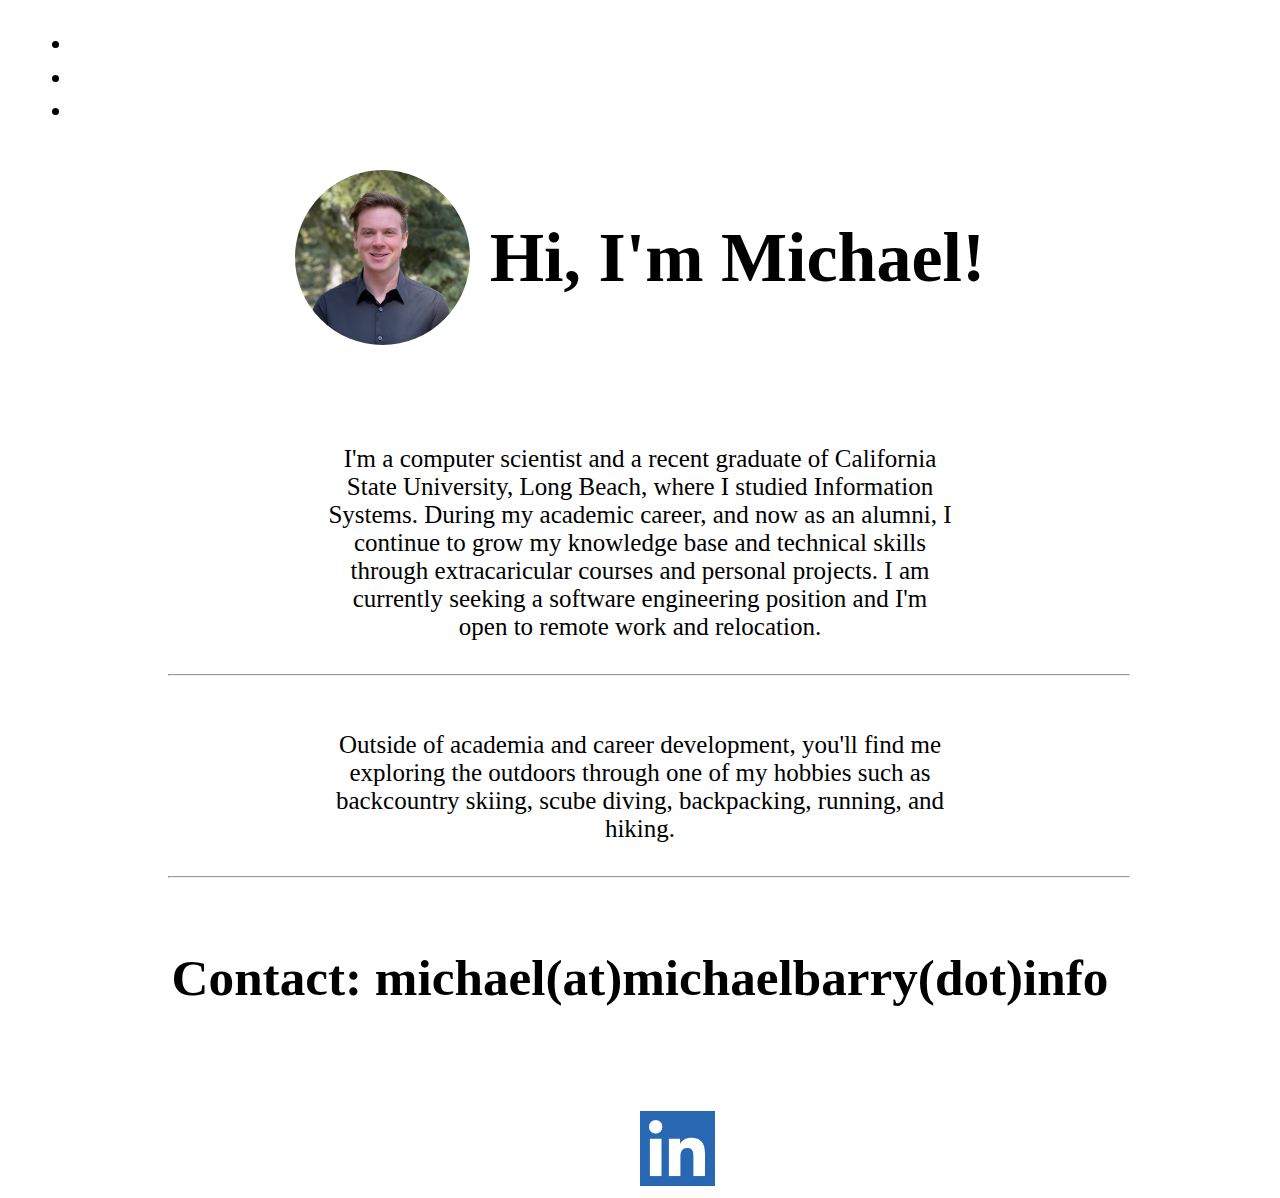
==== index.html @ 8eecc1ee "fixed typo" ====
<!DOCTYPE html>
<html lang="en">

<head>
    <meta charset="UTF-8">
    <meta name="viewport" content="width=device-width, initial-scale=1">

    <!-- Bootstrap CSS -->
    <link href="https://cdn.jsdelivr.net/npm/bootstrap@5.0.1/dist/css/bootstrap.min.css" rel="stylesheet"
        integrity="sha384-+0n0xVW2eSR5OomGNYDnhzAbDsOXxcvSN1TPprVMTNDbiYZCxYbOOl7+AMvyTG2x" crossorigin="anonymous">
    <link rel="stylesheet" href="main.css">

    <title>Michael Barry</title>
</head>
<header>
    <nav>
        <ul class="nav justify-content-center">
            <li class="nav-item">
                <a class="nav-link" href="index.html">About</a>
            </li>
            <li class="nav-item">
                <a class="nav-link" href="projects.html">Projects</a>
            </li>
            <li class="nav-item">
                <a class="nav-link" href="cv.html">CV</a>
            </li>
        </ul>
    </nav>
</header>

<body class="bg-dark">
    <main>
        <div id="photo">
            <img class="profilePic" src="assets/me1.jpeg" alt="Photo of me!">
            <h1 class="text-light">Hi, I'm Michael!</h1>
        </div>
        <div class="ai">
            <p class="text-light">I'm a computer scientist and a recent graduate of California State University, Long
                Beach, where I studied Information Systems. During my academic career, and now as an alumni, I continue
                to grow my knowledge base and technical skills through extracaricular courses and personal projects. I
                am
                currently seeking a software engineering position and I'm open to remote work and relocation.</p>
        </div>
        <hr>
        <div class="ai">
            <p class="text-light">Outside of academia and career development, you'll find me exploring the outdoors
                through one of my hobbies such as backcountry skiing, scube diving, backpacking, running, and hiking.
            </p>
        </div>
        <hr>
        <div id="contactDiv">
            <h1 id="contactLabel" class="text-light">Contact: michael(at)michaelbarry(dot)info</h1>
        </div>
    </main>

    <!-- Bootstrap Popper bundle -->
    <script src="https://cdn.jsdelivr.net/npm/bootstrap@5.0.1/dist/js/bootstrap.bundle.min.js"
        integrity="sha384-gtEjrD/SeCtmISkJkNUaaKMoLD0//ElJ19smozuHV6z3Iehds+3Ulb9Bn9Plx0x4"
        crossorigin="anonymous"></script>
</body>
<footer>
    <a href="https://github.com/mi-barry" target="_blank">
        <img class="footerImages" src="assets/gitlight.png" alt="Link to my Github profile.">
    </a>
    <a href="https://www.linkedin.com/in/michael-barry-663a85113/" target="_blank">
        <img class="footerImages" src="assets/linkedin.png" alt="Link to my Linkedin profile.">
    </a>
</footer>

</html>
---- main.css ----
body {
    padding-top: 0.75vh;
}

main {
    display: flexbox;
    justify-content: center;
}

hr {
    margin-left: 12.5vw;
    color: white;
    width: 75vw;
    margin-bottom: -45px;
}

div {
    display: flex;
    justify-content: center;
    align-items: center;
}

footer {
    margin-top: 70px;
    display: flex;
    justify-content: center;
}

.nav-item {
    margin-bottom: 0.75vh;
    margin-right: 25px;
    margin-left: 25px;
    font-size: x-large;
}
.nav-item > a {
    border-bottom: 1px solid transparent;
}

.nav-item > a:hover {
    color: rgb(28, 174, 250);
    border-bottom: 1px solid rgb(28, 174, 250);
}

.nav-link {
    color: white;
}

.profilePic {
    margin-right: 20px;
    width: 175px;
    height: 175px;
    border-radius: 50%;
}

.ai {
    margin-top: 75px;
    margin-left: 25vw;
    margin-right: 25vw;
    font-size: 25px;
    text-align: center;
}

.footerImages {
    width: 75px;
    height: 75px;
    margin-right: 30px;
}

#contactDiv {
    margin-top: 80px;
}

#contactLabel {
    font-size: 4vw;
}

@media (min-width: 770px) {
    h1 {
        font-size: 70px;
    }
    main {
        margin-top: 5vh;
    }
}

@media (max-width: 770px) {
    h1 {
        font-size: 50px;
    }
    main {
        margin-top: 5vh;
    }
    img {
        width: 130px;
        height: 130px;
    }
    .ai {
        margin-top: 50px;
        margin-left: 15vw;
        margin-right: 15vw;
    }
    hr {
        margin-bottom: -20px;
    }
    #contactDiv {
        margin-top: 50px;
    }
}

@media (max-width: 620px) {
    .nav-item {
        margin-right: 10px;
        margin-left: 10px;
        font-size: medium;
    }
    main {
        margin-top: 2.5vh;
    }
    h1 {
        font-size: 35px;
    }
    .profilePic {
        width: 100px;
        height: 100px;
    }
    .ai {
        margin-top: 30px;
        font-size: 15px;
    }
    hr {
        margin-bottom: 10px;
    }
    #contactDiv {
        margin-top: 20px;
    }
}

@media (max-width: 550px) {
    .nav-item {
        margin-right: 0;
        margin-left: 0;
    }
    main {
        margin-top: 1.25vh;
    }
    h1 {
        font-size: 20px;
    }
    .profilePic {
            height: 75px;
            width: 75px;
    }
}
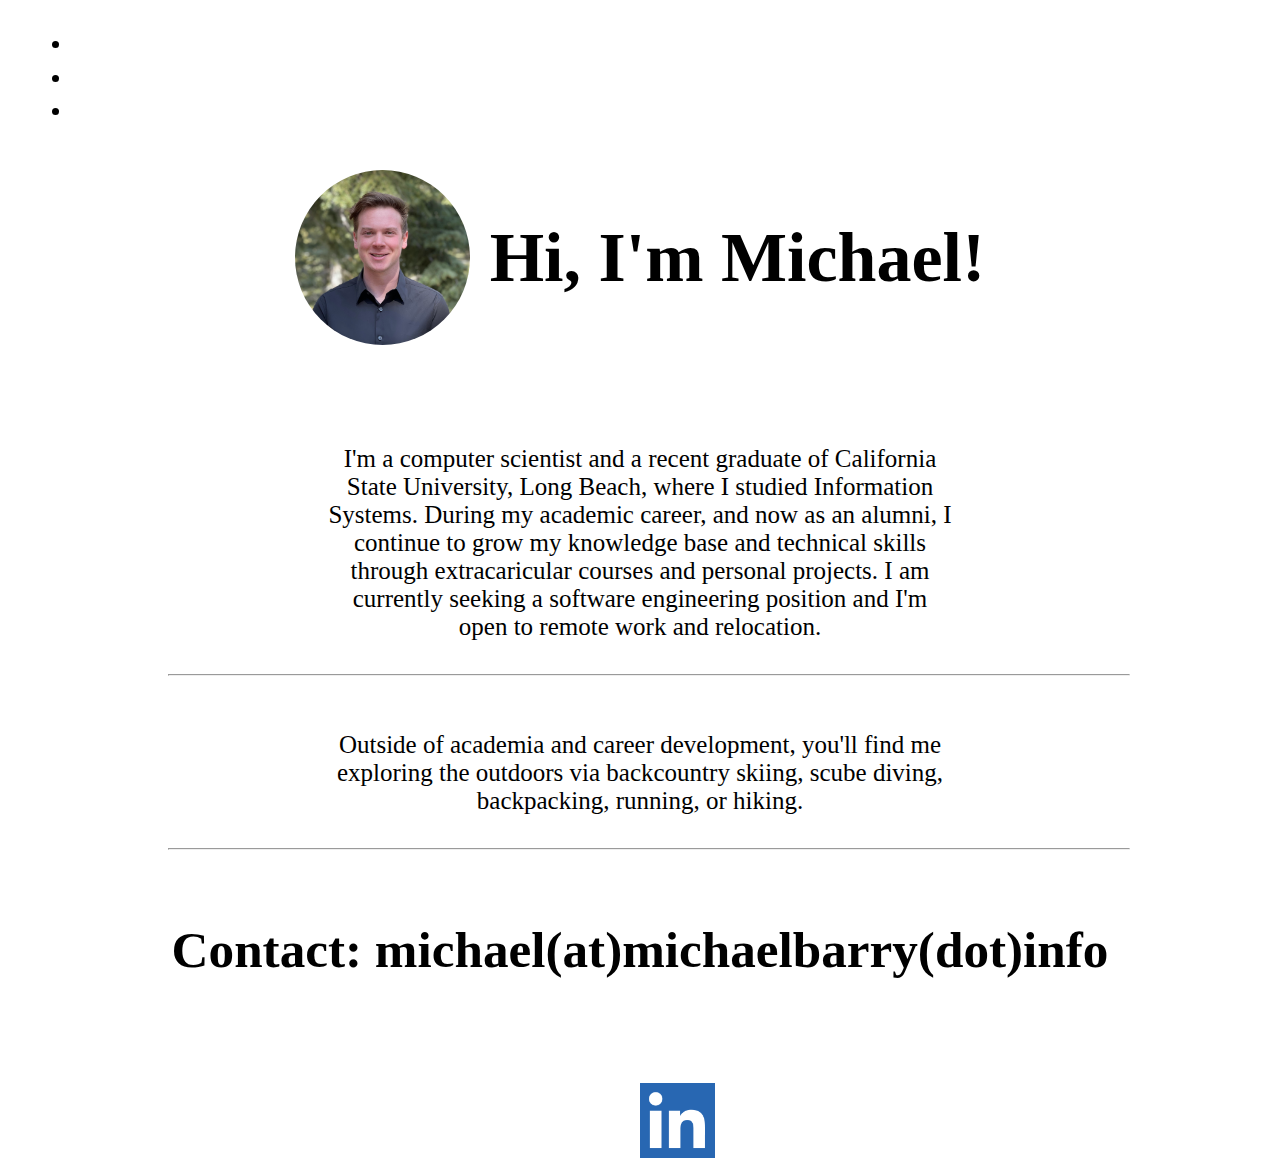
==== commit 672923ae: "update about me" ====
--- a/index.html
+++ b/index.html
@@ -43,8 +43,8 @@
         </div>
         <hr>
         <div class="ai">
-            <p class="text-light">Outside of academia and career development, you'll find me exploring the outdoors
-                through one of my hobbies such as backcountry skiing, scube diving, backpacking, running, and hiking.
+            <p class="text-light">Outside of academia and career development, you'll find me exploring the outdoors via
+                backcountry skiing, scube diving, backpacking, running, or hiking.
             </p>
         </div>
         <hr>
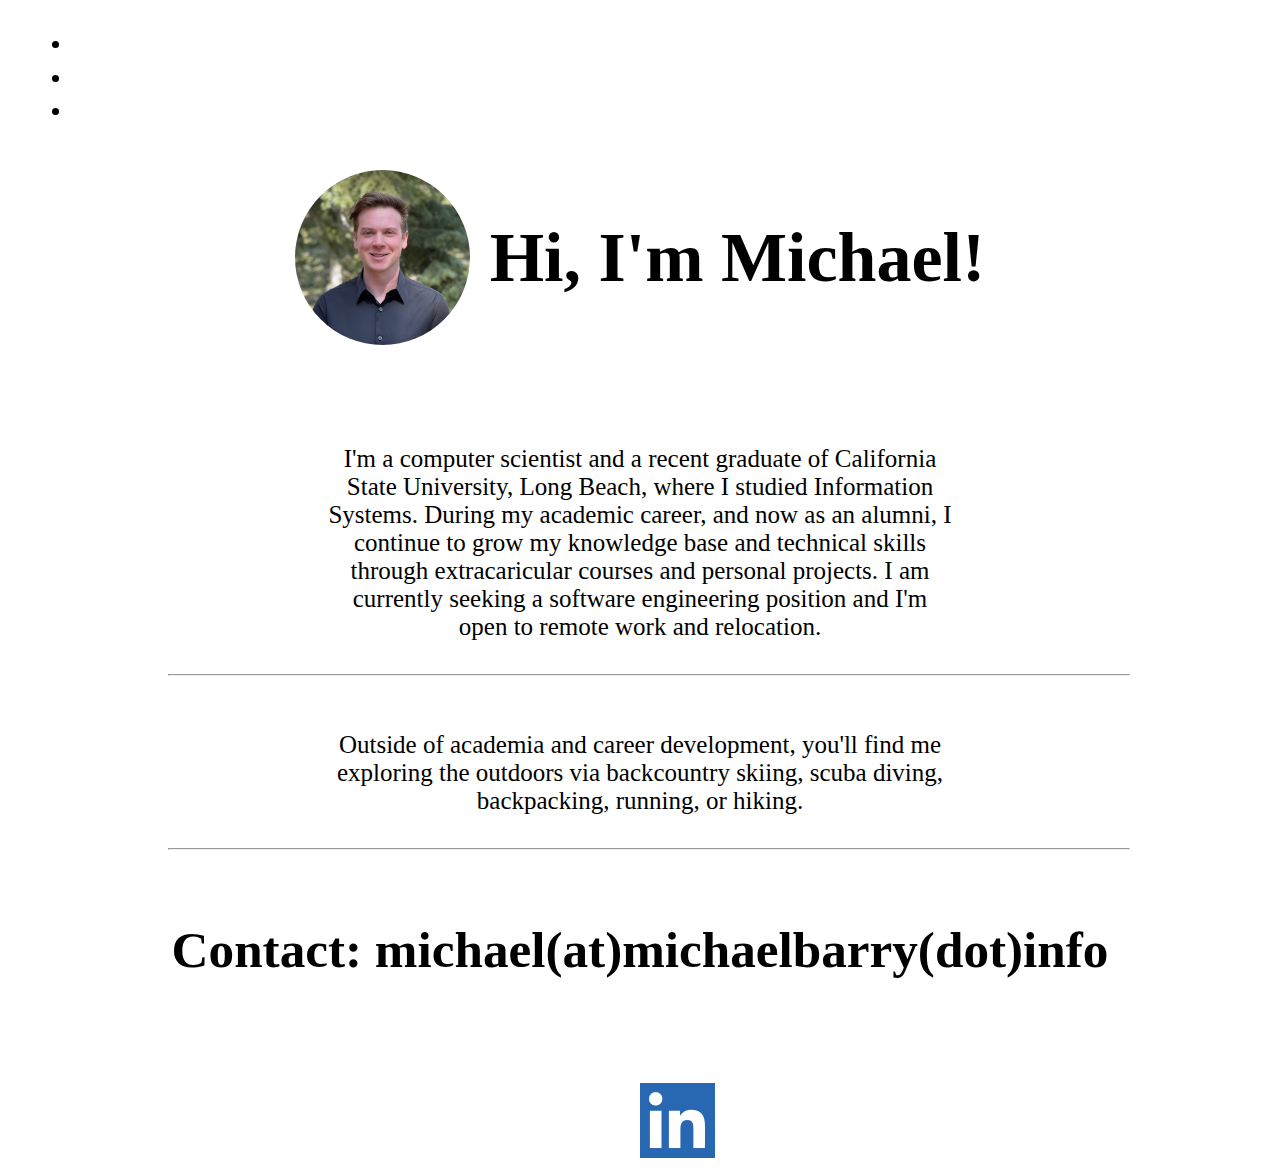
==== commit 4907eca1: "spelling" ====
--- a/index.html
+++ b/index.html
@@ -44,7 +44,7 @@
         <hr>
         <div class="ai">
             <p class="text-light">Outside of academia and career development, you'll find me exploring the outdoors via
-                backcountry skiing, scube diving, backpacking, running, or hiking.
+                backcountry skiing, scuba diving, backpacking, running, or hiking.
             </p>
         </div>
         <hr>
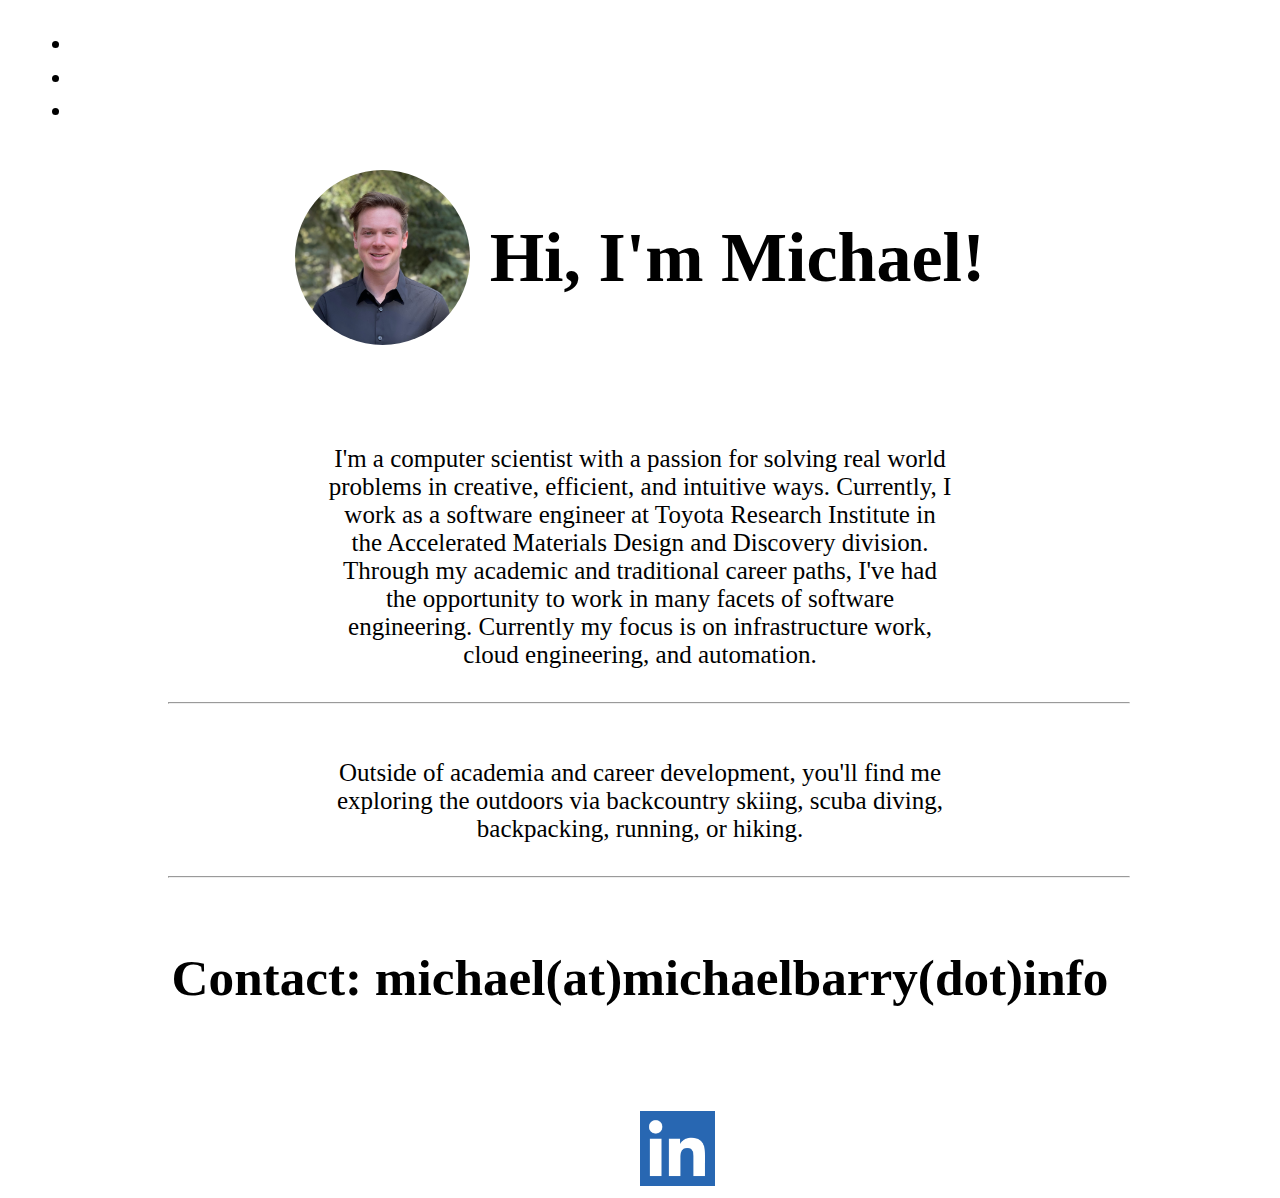
==== commit 40a65049: "Updates about and cv" ====
--- a/index.html
+++ b/index.html
@@ -35,11 +35,11 @@
             <h1 class="text-light">Hi, I'm Michael!</h1>
         </div>
         <div class="ai">
-            <p class="text-light">I'm a computer scientist and a recent graduate of California State University, Long
-                Beach, where I studied Information Systems. During my academic career, and now as an alumni, I continue
-                to grow my knowledge base and technical skills through extracaricular courses and personal projects. I
-                am
-                currently seeking a software engineering position and I'm open to remote work and relocation.</p>
+            <p class="text-light">I'm a computer scientist with a passion for solving real world problems in creative,
+                efficient, and intuitive ways. Currently, I work as a software engineer at Toyota Research
+                Institute in the Accelerated Materials Design and Discovery division. Through my academic and
+                traditional career paths, I've had the opportunity to work in many facets of software engineering.
+                Currently my focus is on infrastructure work, cloud engineering, and automation.</p>
         </div>
         <hr>
         <div class="ai">
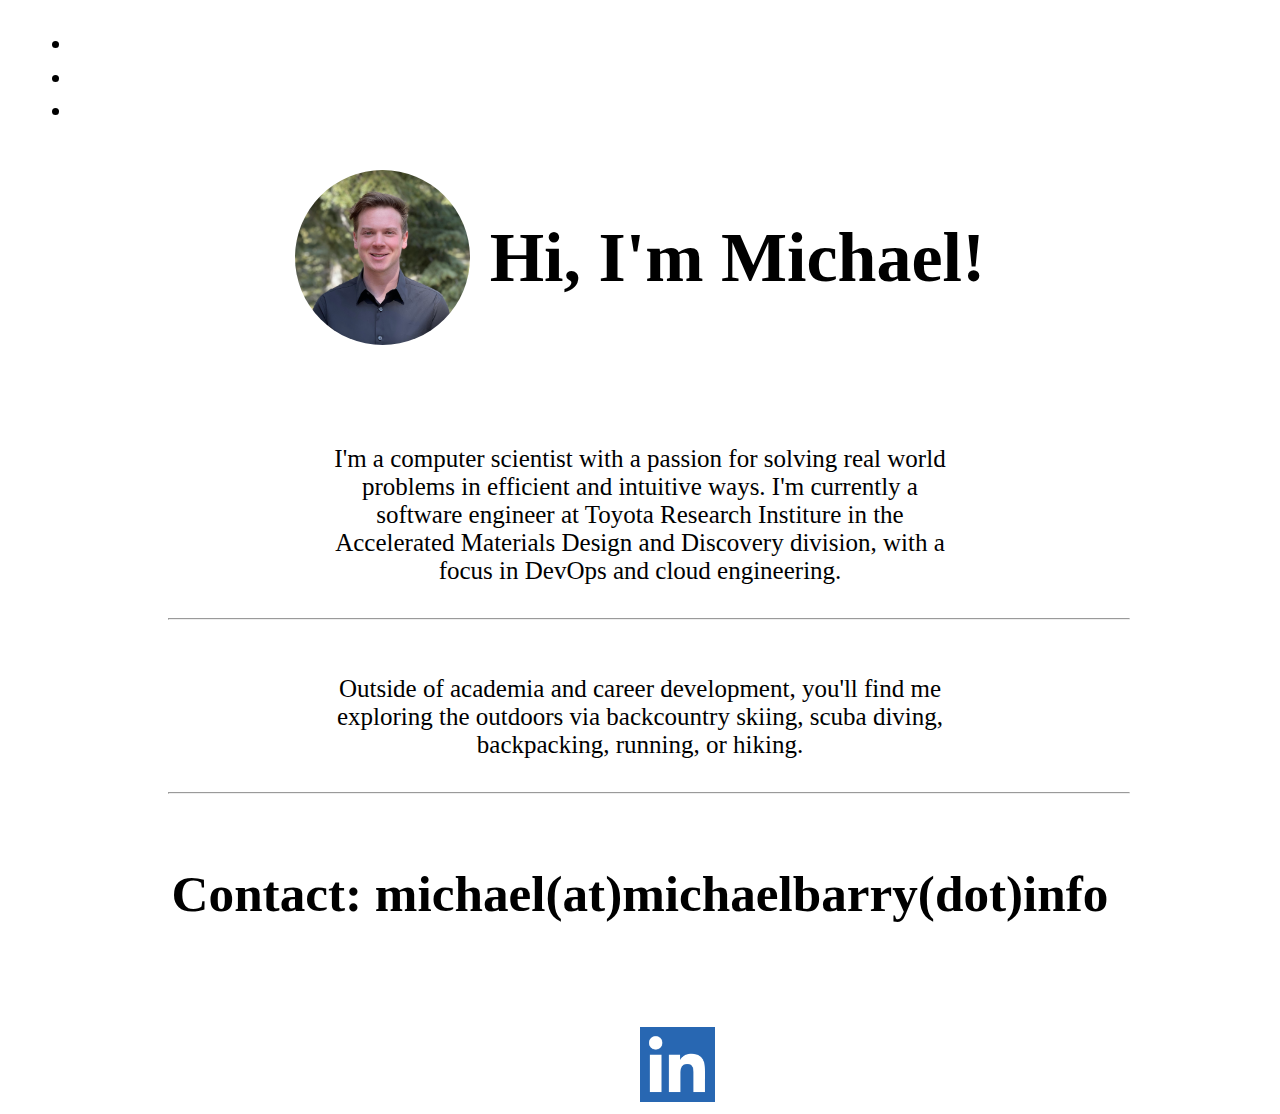
==== commit dc82ca8d: "about me update" ====
--- a/index.html
+++ b/index.html
@@ -35,11 +35,9 @@
             <h1 class="text-light">Hi, I'm Michael!</h1>
         </div>
         <div class="ai">
-            <p class="text-light">I'm a computer scientist with a passion for solving real world problems in creative,
-                efficient, and intuitive ways. Currently, I work as a software engineer at Toyota Research
-                Institute in the Accelerated Materials Design and Discovery division. Through my academic and
-                traditional career paths, I've had the opportunity to work in many facets of software engineering.
-                Currently my focus is on infrastructure work, cloud engineering, and automation.</p>
+            <p class="text-light">I'm a computer scientist with a passion for solving real world problems in efficient
+                and intuitive ways. I'm currently a software engineer at Toyota Research Institure in the Accelerated
+                Materials Design and Discovery division, with a focus in DevOps and cloud engineering. </p>
         </div>
         <hr>
         <div class="ai">
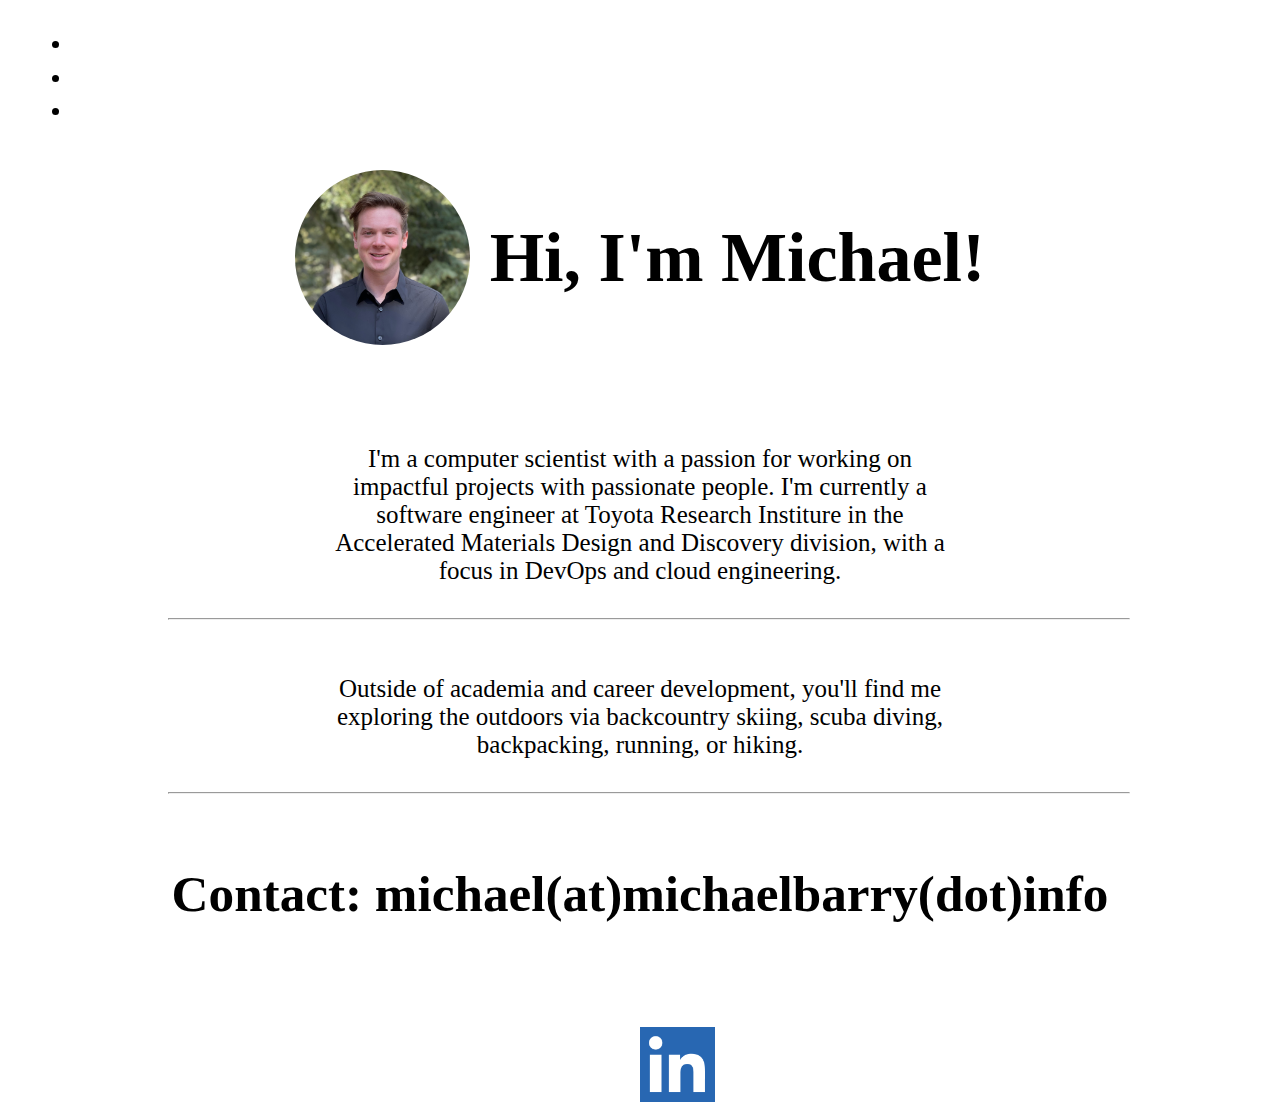
==== commit 9800bfef: "minor updates" ====
--- a/index.html
+++ b/index.html
@@ -35,8 +35,8 @@
             <h1 class="text-light">Hi, I'm Michael!</h1>
         </div>
         <div class="ai">
-            <p class="text-light">I'm a computer scientist with a passion for solving real world problems in efficient
-                and intuitive ways. I'm currently a software engineer at Toyota Research Institure in the Accelerated
+            <p class="text-light">I'm a computer scientist with a passion for working on impactful projects with
+                passionate people. I'm currently a software engineer at Toyota Research Institure in the Accelerated
                 Materials Design and Discovery division, with a focus in DevOps and cloud engineering. </p>
         </div>
         <hr>
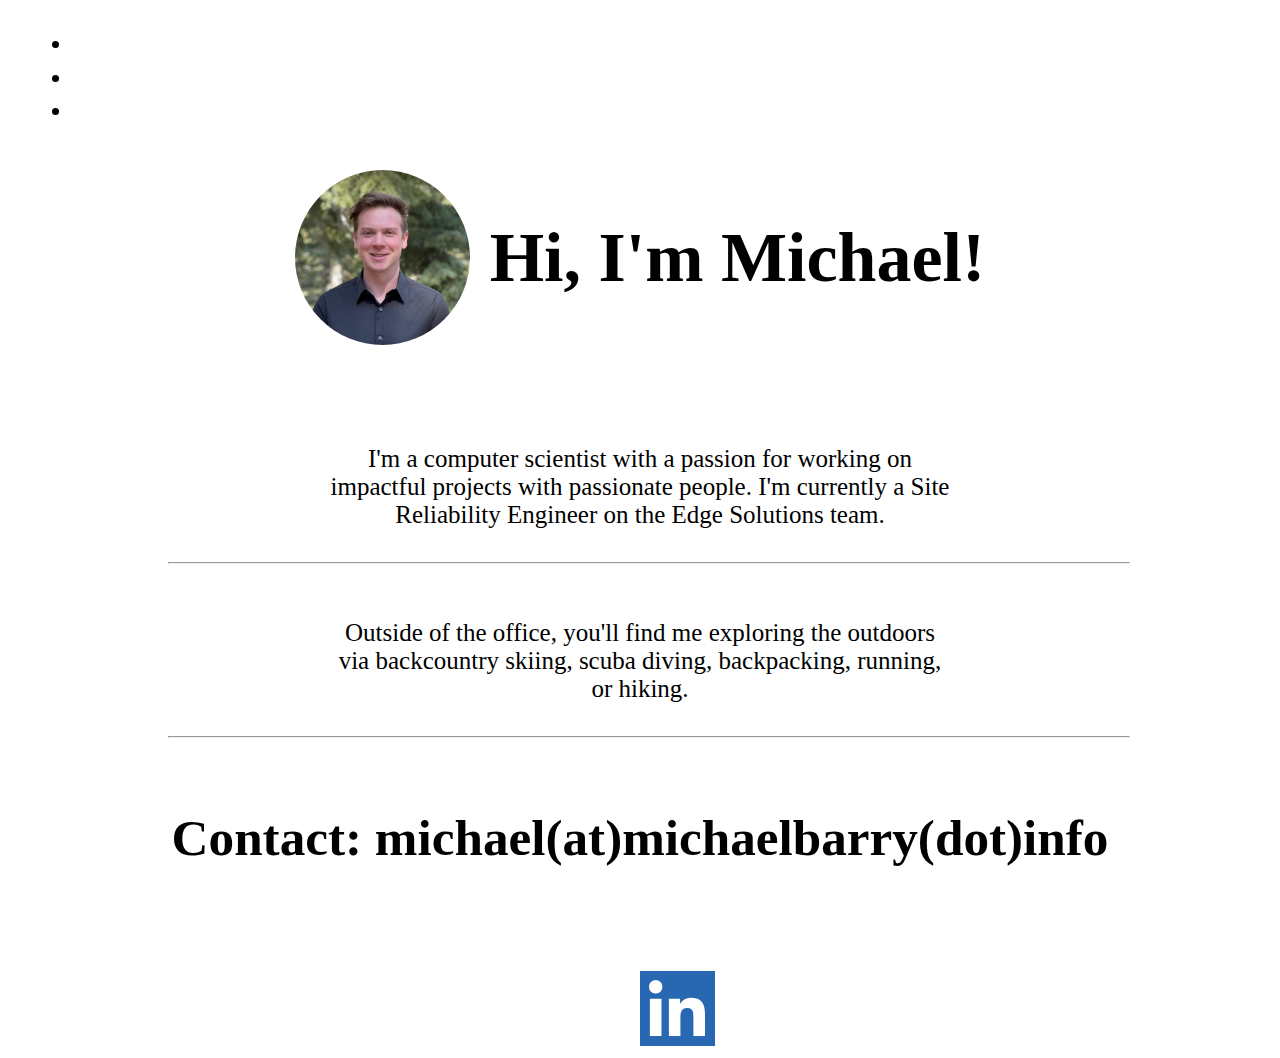
==== commit 4e581992: "Updates" ====
--- a/index.html
+++ b/index.html
@@ -36,12 +36,11 @@
         </div>
         <div class="ai">
             <p class="text-light">I'm a computer scientist with a passion for working on impactful projects with
-                passionate people. I'm currently a software engineer at Toyota Research Institure in the Accelerated
-                Materials Design and Discovery division, with a focus in DevOps and cloud engineering. </p>
+                passionate people. I'm currently a Site Reliability Engineer on the Edge Solutions team.</p>
         </div>
         <hr>
         <div class="ai">
-            <p class="text-light">Outside of academia and career development, you'll find me exploring the outdoors via
+            <p class="text-light">Outside of the office, you'll find me exploring the outdoors via
                 backcountry skiing, scuba diving, backpacking, running, or hiking.
             </p>
         </div>
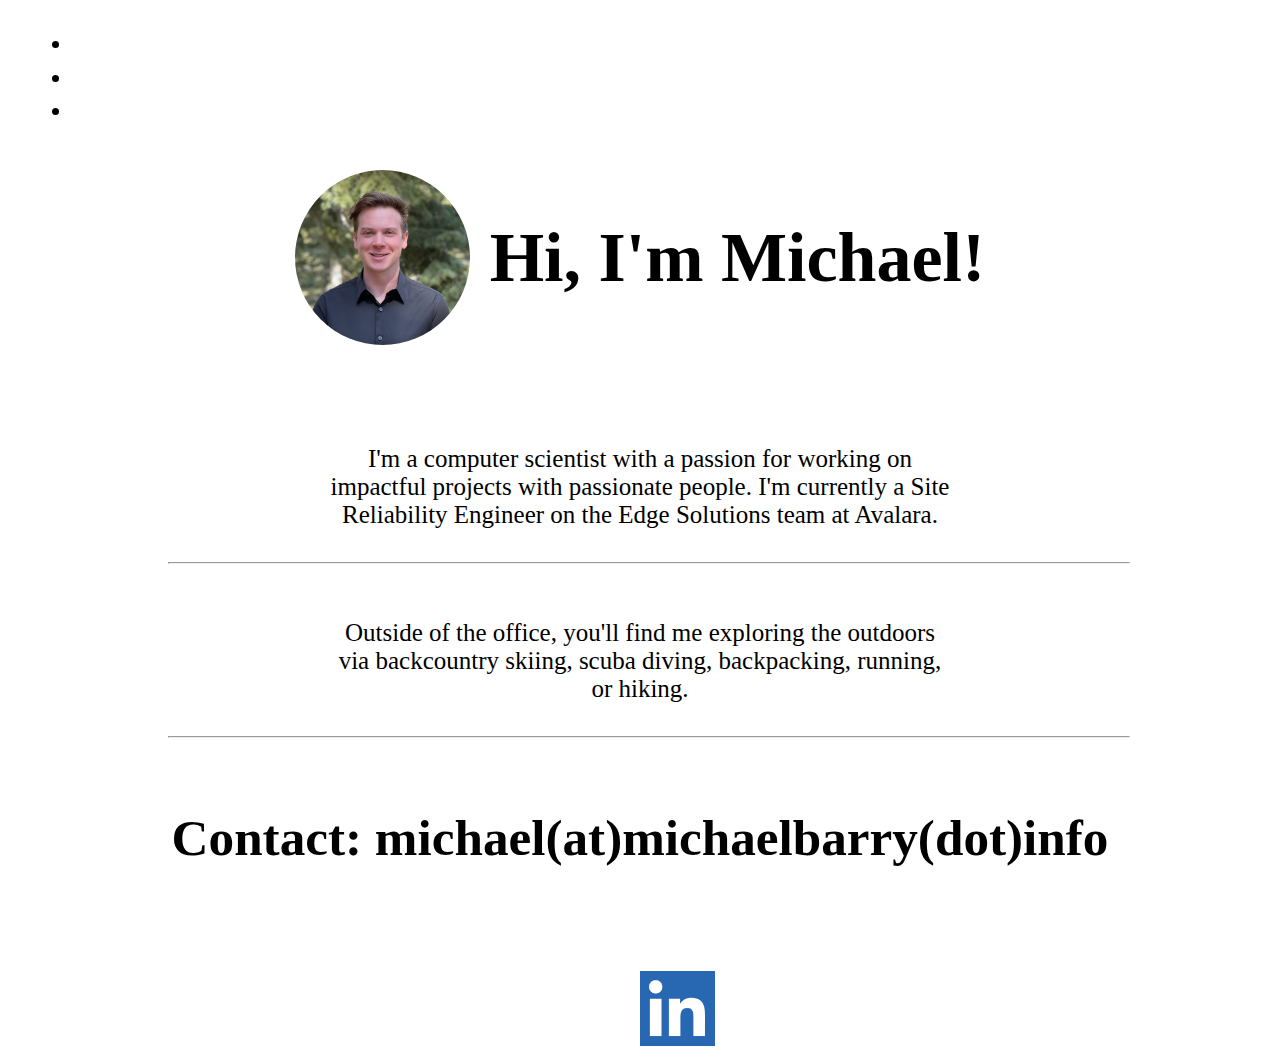
==== commit 6b23f615: "Updates" ====
--- a/index.html
+++ b/index.html
@@ -36,7 +36,7 @@
         </div>
         <div class="ai">
             <p class="text-light">I'm a computer scientist with a passion for working on impactful projects with
-                passionate people. I'm currently a Site Reliability Engineer on the Edge Solutions team.</p>
+                passionate people. I'm currently a Site Reliability Engineer on the Edge Solutions team at Avalara.</p>
         </div>
         <hr>
         <div class="ai">
